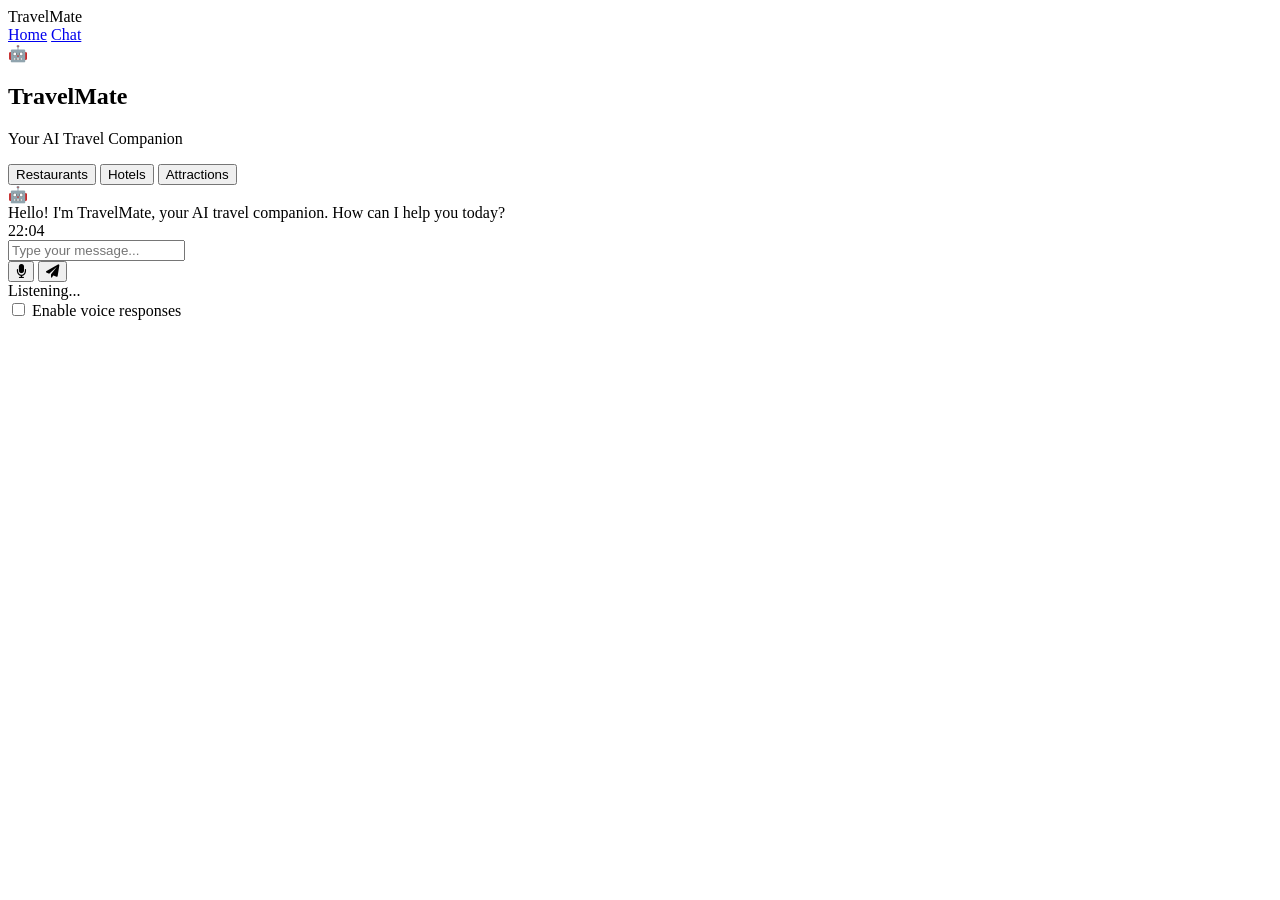
==== chat.html @ c12da975 "Add files via upload" ====
<!DOCTYPE html>
<html lang="en">
<head>
    <meta charset="UTF-8">
    <meta name="viewport" content="width=device-width, initial-scale=1.0">
    <title>Chat with TravelMate</title>
    <link href="https://fonts.googleapis.com/css2?family=Poppins:wght@300;400;500;600;700&display=swap" rel="stylesheet">
    <link rel="stylesheet" href="https://cdnjs.cloudflare.com/ajax/libs/font-awesome/6.0.0/css/all.min.css">
    <link rel="stylesheet" href="css/styles.css">
</head>
<body>
    <header class="header">
        <div class="container">
            <nav class="nav">
                <div class="logo">TravelMate</div>
                <div class="nav-links">
                    <a href="index.html">Home</a>
                    <a href="#" class="active">Chat</a>
                </div>
            </nav>
        </div>
    </header>

    <main>
        <div class="chat-container">
            <div class="chat-header">
                <div class="bot-avatar">
                    🤖
                </div>
                <div class="bot-info">
                    <h2>TravelMate</h2>
                    <p>Your AI Travel Companion</p>
                </div>
            </div>

            <div class="quick-actions">
                <button class="action-button">Restaurants</button>
                <button class="action-button">Hotels</button>
                <button class="action-button">Attractions</button>
            </div>

            <div class="chat-messages">
                <div class="message bot-message">
                    <div class="avatar">🤖</div>
                    <div class="message-wrapper">
                        <div class="content">
                            Hello! I'm TravelMate, your AI travel companion. How can I help you today?
                        </div>
                        <div class="timestamp">22:04</div>
                    </div>
                </div>
            </div>

            <div class="input-area">
                <input type="text" id="message-input" placeholder="Type your message...">
                <div class="input-buttons">
                    <button class="input-button mic" id="mic-button">
                        <i class="fas fa-microphone"></i>
                    </button>
                    <button class="input-button" id="send-button">
                        <i class="fas fa-paper-plane"></i>
                    </button>
                </div>
            </div>
        </div>
    </main>

    <script src="js/chat.js"></script>
    <script src="js/voice.js"></script>
    
    <!-- Voice feedback element -->
    <div id="voice-feedback" class="hidden">
        Listening...
    </div>
    
    <!-- Voice toggle -->
    <div class="voice-toggle">
        <input type="checkbox" id="voice-toggle-checkbox">
        <label for="voice-toggle-checkbox">Enable voice responses</label>
    </div>
</body>
</html>
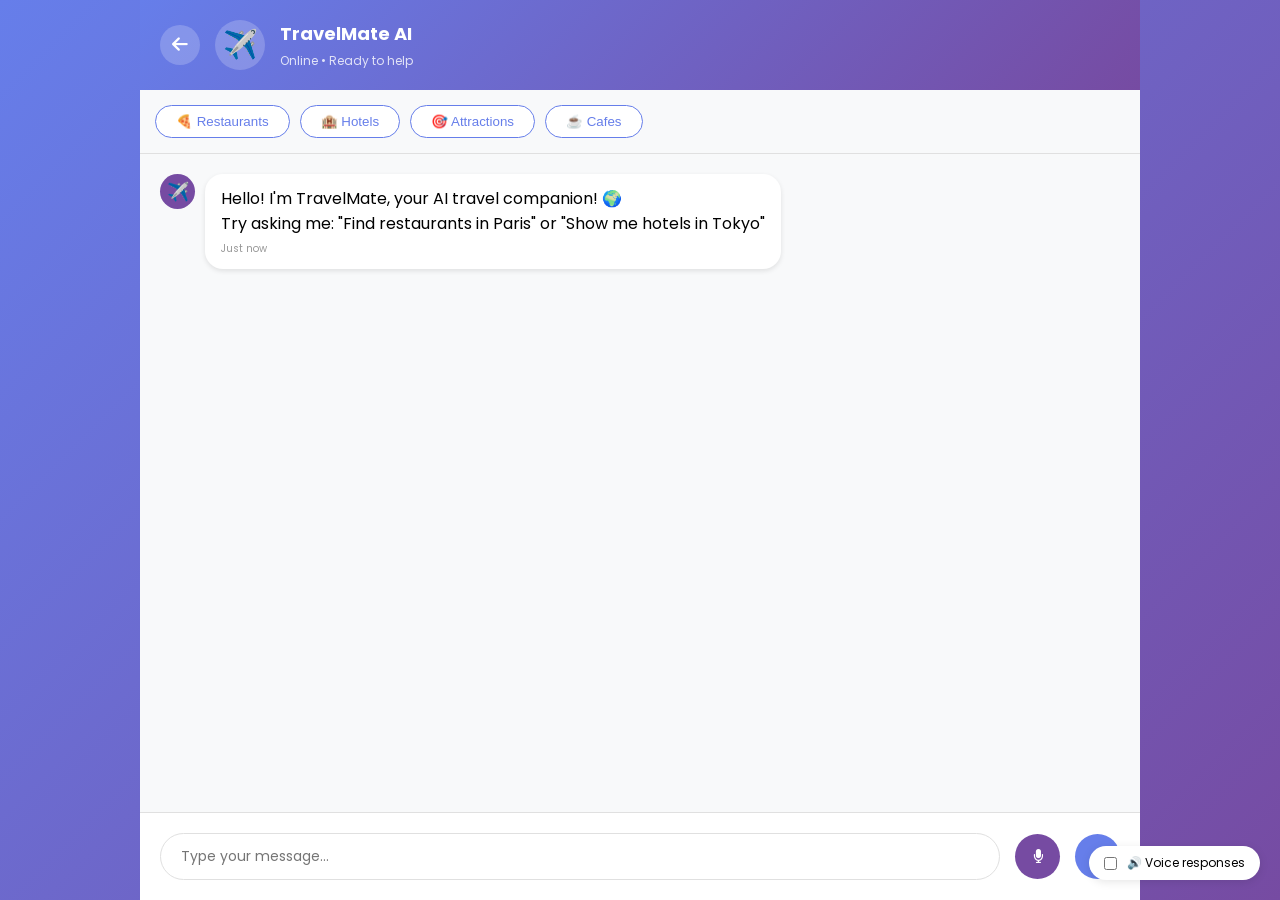
==== commit 0efa8ebf: "Update chat.html" ====
--- a/chat.html
+++ b/chat.html
@@ -3,80 +3,450 @@
 <head>
     <meta charset="UTF-8">
     <meta name="viewport" content="width=device-width, initial-scale=1.0">
-    <title>Chat with TravelMate</title>
+    <title>TravelMate Chat</title>
     <link href="https://fonts.googleapis.com/css2?family=Poppins:wght@300;400;500;600;700&display=swap" rel="stylesheet">
     <link rel="stylesheet" href="https://cdnjs.cloudflare.com/ajax/libs/font-awesome/6.0.0/css/all.min.css">
-    <link rel="stylesheet" href="css/styles.css">
+    <style>
+        * {
+            margin: 0;
+            padding: 0;
+            box-sizing: border-box;
+        }
+
+        body {
+            font-family: 'Poppins', sans-serif;
+            background: linear-gradient(135deg, #667eea 0%, #764ba2 100%);
+            height: 100vh;
+            overflow: hidden;
+        }
+
+        .chat-container {
+            max-width: 1000px;
+            height: 100vh;
+            margin: 0 auto;
+            display: flex;
+            flex-direction: column;
+            background: white;
+        }
+
+        /* Header */
+        .chat-header {
+            background: linear-gradient(135deg, #667eea, #764ba2);
+            padding: 20px;
+            color: white;
+            display: flex;
+            align-items: center;
+            gap: 15px;
+        }
+
+        .back-btn {
+            background: rgba(255,255,255,0.2);
+            border: none;
+            color: white;
+            width: 40px;
+            height: 40px;
+            border-radius: 50%;
+            cursor: pointer;
+            font-size: 18px;
+        }
+
+        .bot-avatar {
+            width: 50px;
+            height: 50px;
+            background: rgba(255,255,255,0.2);
+            border-radius: 50%;
+            display: flex;
+            align-items: center;
+            justify-content: center;
+            font-size: 28px;
+        }
+
+        .bot-info h2 {
+            font-size: 18px;
+            margin-bottom: 5px;
+        }
+
+        .bot-info p {
+            font-size: 12px;
+            opacity: 0.8;
+        }
+
+        /* Quick Actions */
+        .quick-actions {
+            padding: 15px;
+            display: flex;
+            gap: 10px;
+            overflow-x: auto;
+            background: #f8f9fa;
+            border-bottom: 1px solid #e0e0e0;
+        }
+
+        .action-btn {
+            padding: 8px 20px;
+            background: white;
+            border: 1px solid #667eea;
+            border-radius: 50px;
+            color: #667eea;
+            cursor: pointer;
+            white-space: nowrap;
+            transition: all 0.3s;
+        }
+
+        .action-btn:hover {
+            background: #667eea;
+            color: white;
+        }
+
+        /* Messages */
+        .chat-messages {
+            flex: 1;
+            overflow-y: auto;
+            padding: 20px;
+            background: #f8f9fa;
+        }
+
+        .message {
+            display: flex;
+            margin-bottom: 20px;
+            animation: fadeIn 0.3s ease;
+        }
+
+        .user-message {
+            justify-content: flex-end;
+        }
+
+        .message-avatar {
+            width: 35px;
+            height: 35px;
+            border-radius: 50%;
+            display: flex;
+            align-items: center;
+            justify-content: center;
+            font-size: 18px;
+            margin-right: 10px;
+        }
+
+        .user-message .message-avatar {
+            margin-left: 10px;
+            margin-right: 0;
+            background: #667eea;
+        }
+
+        .bot-message .message-avatar {
+            background: #764ba2;
+        }
+
+        .message-bubble {
+            max-width: 70%;
+            padding: 12px 16px;
+            border-radius: 18px;
+            background: white;
+            box-shadow: 0 2px 5px rgba(0,0,0,0.1);
+        }
+
+        .user-message .message-bubble {
+            background: linear-gradient(135deg, #667eea, #764ba2);
+            color: white;
+        }
+
+        .message-time {
+            font-size: 10px;
+            color: #999;
+            margin-top: 5px;
+        }
+
+        /* Typing Indicator */
+        .typing-indicator {
+            display: flex;
+            gap: 5px;
+            padding: 12px 16px;
+        }
+
+        .typing-indicator span {
+            width: 8px;
+            height: 8px;
+            background: #999;
+            border-radius: 50%;
+            animation: typing 1.4s infinite;
+        }
+
+        .typing-indicator span:nth-child(2) { animation-delay: 0.2s; }
+        .typing-indicator span:nth-child(3) { animation-delay: 0.4s; }
+
+        @keyframes typing {
+            0%, 60%, 100% { transform: translateY(0); }
+            30% { transform: translateY(-10px); }
+        }
+
+        /* Input Area */
+        .input-area {
+            padding: 20px;
+            background: white;
+            border-top: 1px solid #e0e0e0;
+            display: flex;
+            gap: 15px;
+            align-items: center;
+        }
+
+        #message-input {
+            flex: 1;
+            padding: 12px 20px;
+            border: 1px solid #e0e0e0;
+            border-radius: 25px;
+            font-family: 'Poppins', sans-serif;
+            font-size: 14px;
+        }
+
+        #message-input:focus {
+            outline: none;
+            border-color: #667eea;
+        }
+
+        .input-btn {
+            width: 45px;
+            height: 45px;
+            border-radius: 50%;
+            border: none;
+            background: #667eea;
+            color: white;
+            cursor: pointer;
+            transition: transform 0.3s;
+        }
+
+        .input-btn:hover {
+            transform: scale(1.05);
+        }
+
+        .mic-btn {
+            background: #764ba2;
+        }
+
+        .mic-btn.active {
+            animation: pulse 1.5s infinite;
+        }
+
+        @keyframes pulse {
+            0%, 100% { transform: scale(1); }
+            50% { transform: scale(1.1); }
+        }
+
+        @keyframes fadeIn {
+            from {
+                opacity: 0;
+                transform: translateY(10px);
+            }
+            to {
+                opacity: 1;
+                transform: translateY(0);
+            }
+        }
+
+        /* Voice Feedback */
+        #voice-feedback {
+            position: fixed;
+            bottom: 100px;
+            left: 50%;
+            transform: translateX(-50%);
+            background: rgba(0,0,0,0.9);
+            color: white;
+            padding: 10px 20px;
+            border-radius: 50px;
+            font-size: 14px;
+            display: none;
+            z-index: 1000;
+        }
+
+        .voice-toggle {
+            position: fixed;
+            bottom: 20px;
+            right: 20px;
+            background: white;
+            padding: 8px 15px;
+            border-radius: 50px;
+            display: flex;
+            align-items: center;
+            gap: 10px;
+            box-shadow: 0 2px 10px rgba(0,0,0,0.1);
+            font-size: 12px;
+            z-index: 1000;
+        }
+
+        .hidden {
+            display: none !important;
+        }
+    </style>
 </head>
 <body>
-    <header class="header">
-        <div class="container">
-            <nav class="nav">
-                <div class="logo">TravelMate</div>
-                <div class="nav-links">
-                    <a href="index.html">Home</a>
-                    <a href="#" class="active">Chat</a>
-                </div>
-            </nav>
+    <div class="chat-container">
+        <div class="chat-header">
+            <button class="back-btn" onclick="window.location.href='index.html'">
+                <i class="fas fa-arrow-left"></i>
+            </button>
+            <div class="bot-avatar">✈️</div>
+            <div class="bot-info">
+                <h2>TravelMate AI</h2>
+                <p>Online • Ready to help</p>
+            </div>
         </div>
-    </header>
-
-    <main>
-        <div class="chat-container">
-            <div class="chat-header">
-                <div class="bot-avatar">
-                    🤖
-                </div>
-                <div class="bot-info">
-                    <h2>TravelMate</h2>
-                    <p>Your AI Travel Companion</p>
-                </div>
-            </div>
-
-            <div class="quick-actions">
-                <button class="action-button">Restaurants</button>
-                <button class="action-button">Hotels</button>
-                <button class="action-button">Attractions</button>
-            </div>
-
-            <div class="chat-messages">
-                <div class="message bot-message">
-                    <div class="avatar">🤖</div>
-                    <div class="message-wrapper">
-                        <div class="content">
-                            Hello! I'm TravelMate, your AI travel companion. How can I help you today?
-                        </div>
-                        <div class="timestamp">22:04</div>
-                    </div>
-                </div>
-            </div>
-
-            <div class="input-area">
-                <input type="text" id="message-input" placeholder="Type your message...">
-                <div class="input-buttons">
-                    <button class="input-button mic" id="mic-button">
-                        <i class="fas fa-microphone"></i>
-                    </button>
-                    <button class="input-button" id="send-button">
-                        <i class="fas fa-paper-plane"></i>
-                    </button>
+
+        <div class="quick-actions">
+            <button class="action-btn" data-query="Find restaurants">🍕 Restaurants</button>
+            <button class="action-btn" data-query="Find hotels">🏨 Hotels</button>
+            <button class="action-btn" data-query="Find attractions">🎯 Attractions</button>
+            <button class="action-btn" data-query="Find cafes near me">☕ Cafes</button>
+        </div>
+
+        <div class="chat-messages" id="chat-messages">
+            <div class="message bot-message">
+                <div class="message-avatar">✈️</div>
+                <div class="message-bubble">
+                    Hello! I'm TravelMate, your AI travel companion! 🌍<br>
+                    Try asking me: "Find restaurants in Paris" or "Show me hotels in Tokyo"
+                    <div class="message-time">Just now</div>
                 </div>
             </div>
         </div>
-    </main>
-
-    <script src="js/chat.js"></script>
-    <script src="js/voice.js"></script>
-    
-    <!-- Voice feedback element -->
-    <div id="voice-feedback" class="hidden">
-        Listening...
+
+        <div class="input-area">
+            <input type="text" id="message-input" placeholder="Type your message...">
+            <button class="input-btn mic-btn" id="mic-btn">
+                <i class="fas fa-microphone"></i>
+            </button>
+            <button class="input-btn" id="send-btn">
+                <i class="fas fa-paper-plane"></i>
+            </button>
+        </div>
     </div>
-    
-    <!-- Voice toggle -->
+
+    <div id="voice-feedback">🎤 Listening...</div>
     <div class="voice-toggle">
-        <input type="checkbox" id="voice-toggle-checkbox">
-        <label for="voice-toggle-checkbox">Enable voice responses</label>
+        <input type="checkbox" id="voice-toggle">
+        <label for="voice-toggle">🔊 Voice responses</label>
     </div>
+
+    <script>
+        const API_URL = window.location.origin + '/api/chat';
+        const chatMessages = document.getElementById('chat-messages');
+        const messageInput = document.getElementById('message-input');
+        const sendBtn = document.getElementById('send-btn');
+        const micBtn = document.getElementById('mic-btn');
+        let voiceEnabled = false;
+
+        // Send message
+        async function sendMessage() {
+            const message = messageInput.value.trim();
+            if (!message) return;
+
+            addMessage(message, 'user');
+            messageInput.value = '';
+
+            // Show typing indicator
+            const typingDiv = addTypingIndicator();
+
+            try {
+                const response = await fetch(API_URL, {
+                    method: 'POST',
+                    headers: { 'Content-Type': 'application/json' },
+                    body: JSON.stringify({ message: message })
+                });
+
+                typingDiv.remove();
+                const data = await response.json();
+                addMessage(data.response, 'bot');
+
+                if (voiceEnabled) {
+                    speak(data.response);
+                }
+            } catch (error) {
+                typingDiv.remove();
+                addMessage("Sorry, I'm having trouble connecting. Please try again! 🌍", 'bot');
+            }
+        }
+
+        function addMessage(text, type) {
+            const messageDiv = document.createElement('div');
+            messageDiv.className = `message ${type}-message`;
+            messageDiv.innerHTML = `
+                <div class="message-avatar">${type === 'user' ? '👤' : '✈️'}</div>
+                <div class="message-bubble">
+                    ${text}
+                    <div class="message-time">${new Date().toLocaleTimeString()}</div>
+                </div>
+            `;
+            chatMessages.appendChild(messageDiv);
+            chatMessages.scrollTop = chatMessages.scrollHeight;
+        }
+
+        function addTypingIndicator() {
+            const typingDiv = document.createElement('div');
+            typingDiv.className = 'message bot-message';
+            typingDiv.innerHTML = `
+                <div class="message-avatar">✈️</div>
+                <div class="message-bubble typing-indicator">
+                    <span></span><span></span><span></span>
+                </div>
+            `;
+            chatMessages.appendChild(typingDiv);
+            chatMessages.scrollTop = chatMessages.scrollHeight;
+            return typingDiv;
+        }
+
+        function speak(text) {
+            const utterance = new SpeechSynthesisUtterance(text);
+            utterance.rate = 0.9;
+            window.speechSynthesis.cancel();
+            window.speechSynthesis.speak(utterance);
+        }
+
+        // Voice recognition
+        let recognition = null;
+        if ('webkitSpeechRecognition' in window || 'SpeechRecognition' in window) {
+            const SpeechRecognition = window.SpeechRecognition || window.webkitSpeechRecognition;
+            recognition = new SpeechRecognition();
+            recognition.continuous = false;
+            recognition.interimResults = false;
+            recognition.lang = 'en-US';
+
+            recognition.onstart = () => {
+                document.getElementById('voice-feedback').classList.remove('hidden');
+                micBtn.classList.add('active');
+            };
+
+            recognition.onend = () => {
+                document.getElementById('voice-feedback').classList.add('hidden');
+                micBtn.classList.remove('active');
+            };
+
+            recognition.onresult = (event) => {
+                const text = event.results[0][0].transcript;
+                messageInput.value = text;
+                sendMessage();
+            };
+
+            micBtn.onclick = () => recognition.start();
+        } else {
+            micBtn.style.display = 'none';
+        }
+
+        // Voice toggle
+        document.getElementById('voice-toggle').onchange = (e) => {
+            voiceEnabled = e.target.checked;
+        };
+
+        sendBtn.onclick = sendMessage;
+        messageInput.onkeypress = (e) => e.key === 'Enter' && sendMessage();
+
+        // Quick action buttons
+        document.querySelectorAll('.action-btn').forEach(btn => {
+            btn.onclick = () => {
+                let query = btn.dataset.query;
+                const city = prompt("Which city?", "Paris");
+                if (city) {
+                    messageInput.value = `${query} in ${city}`;
+                    sendMessage();
+                }
+            };
+        });
+    </script>
 </body>
-</html> +</html>
